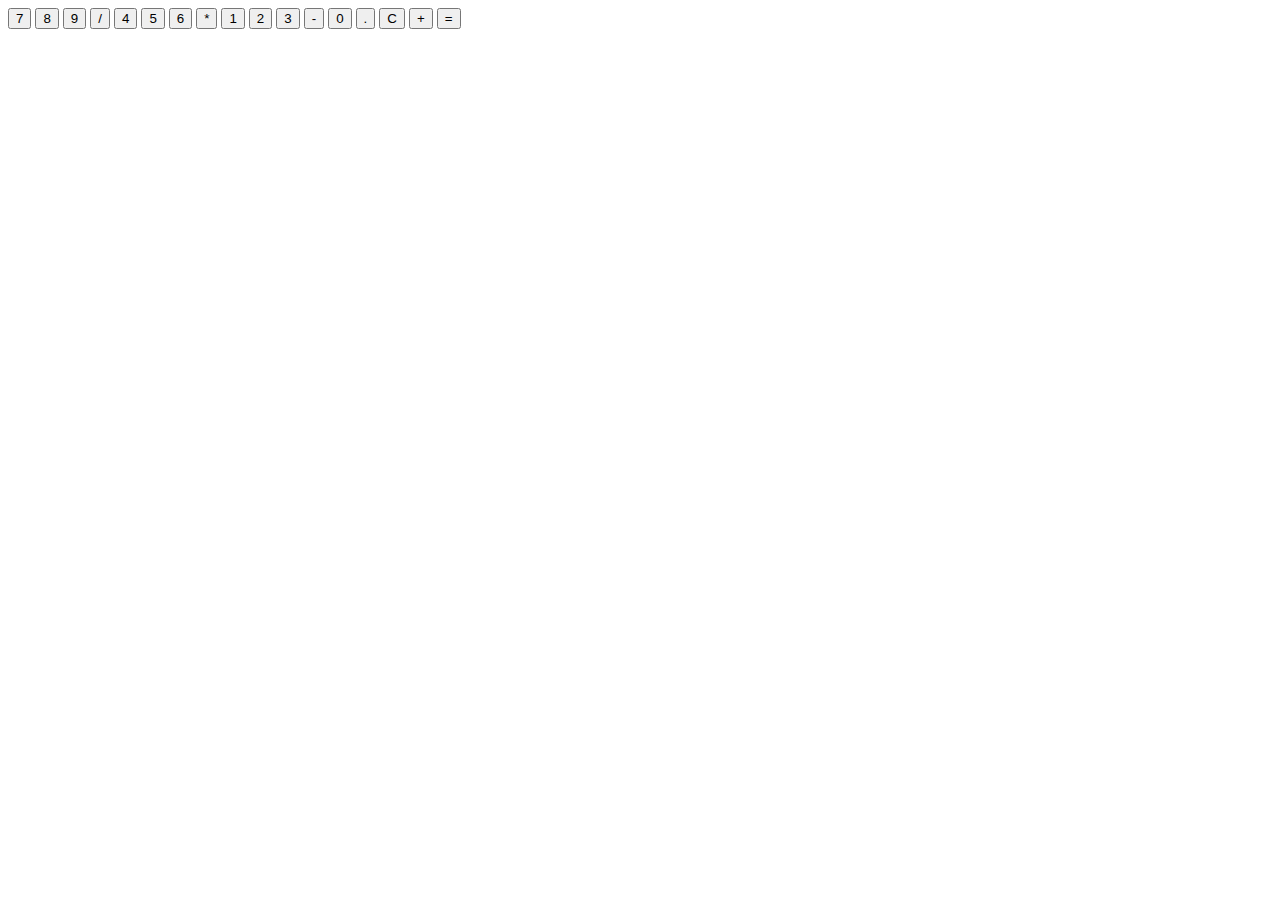
==== home.html @ 44a9f778 "Add files via upload" ====
<!DOCTYPE html>
<html lang="en">
<head>
    <meta charset="UTF-8">
    <meta name="viewport" content="width=device-width, initial-scale=1.0">
    <title>Basic Calculator</title>
    <link rel="stylesheet" href="styles1.css">
</head>
<body>
    <div class="calculator">
        <div class="display" id="display"></div>
        <div class="buttons">
            <button class="btn" data-value="7">7</button>
            <button class="btn" data-value="8">8</button>
            <button class="btn" data-value="9">9</button>
            <button class="btn operator" data-value="/">/</button>

            <button class="btn" data-value="4">4</button>
            <button class="btn" data-value="5">5</button>
            <button class="btn" data-value="6">6</button>
            <button class="btn operator" data-value="*">*</button>

            <button class="btn" data-value="1">1</button>
            <button class="btn" data-value="2">2</button>
            <button class="btn" data-value="3">3</button>
            <button class="btn operator" data-value="-">-</button>

            <button class="btn" data-value="0">0</button>
            <button class="btn" data-value=".">.</button>
            <button class="btn" data-value="C">C</button>
            <button class="btn operator" data-value="+">+</button>

            <button class="btn equals" data-value="=">=</button>
        </div>
    </div>
    <script src="script.js"></script>
</body>
</html>
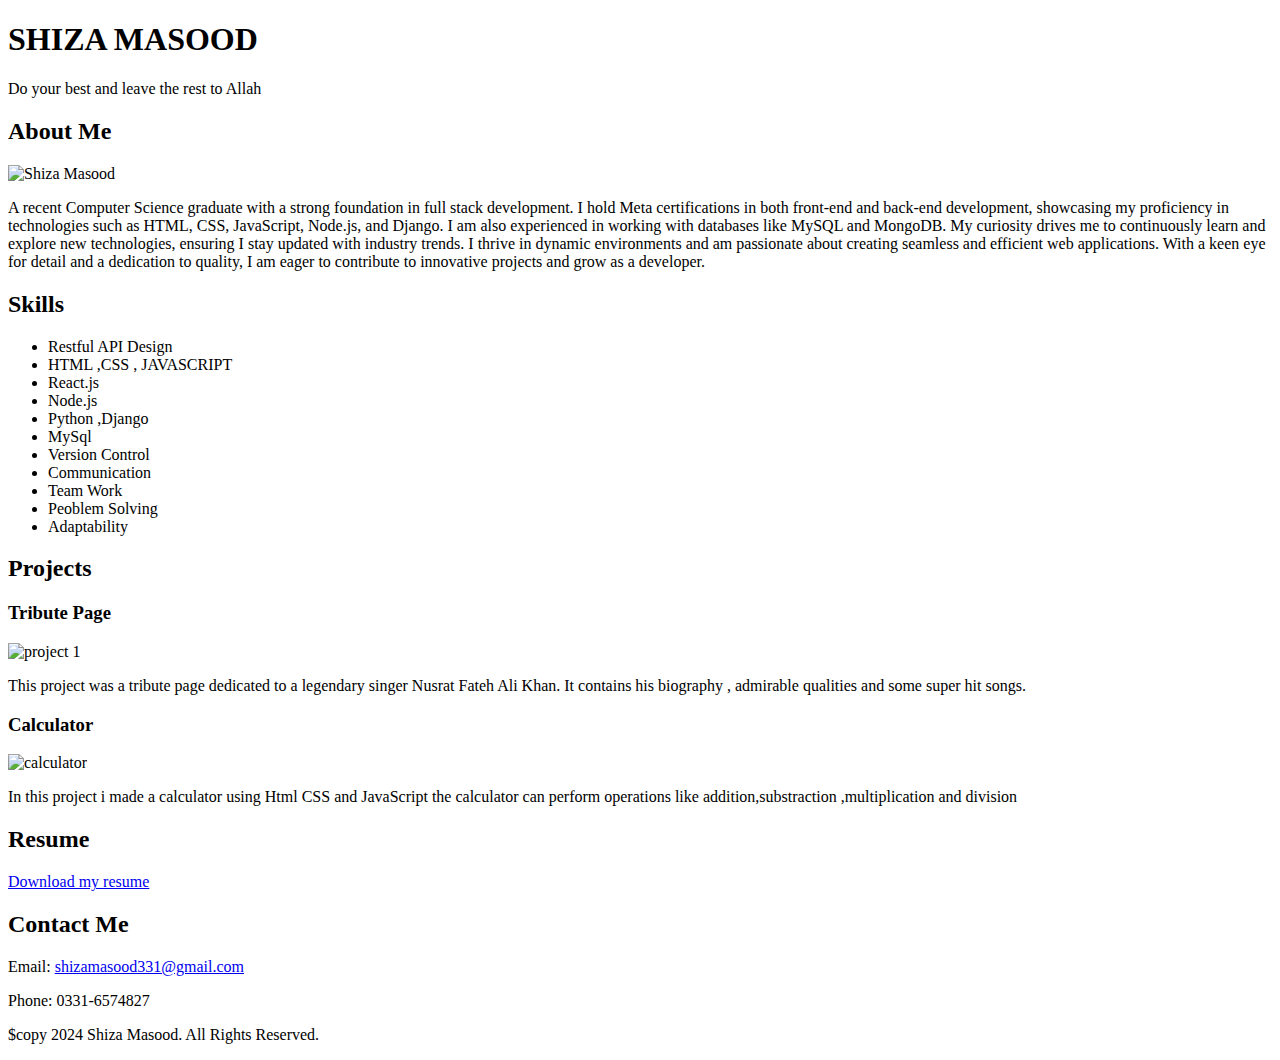
==== commit 1f9342a5: "Add files via upload" ====
--- a/home.html
+++ b/home.html
@@ -1,38 +1,91 @@
 <!DOCTYPE html>
-<html lang="en">
 <head>
     <meta charset="UTF-8">
-    <meta name="viewport" content="width=device-width, initial-scale=1.0">
-    <title>Basic Calculator</title>
-    <link rel="stylesheet" href="styles1.css">
+    <meta name="viewport" content="width=device-width ,initial-scale=1.0">
+    <title> personal portfolio </title>
+    <link rel="stylesheet" href="styles.css">
 </head>
 <body>
-    <div class="calculator">
-        <div class="display" id="display"></div>
-        <div class="buttons">
-            <button class="btn" data-value="7">7</button>
-            <button class="btn" data-value="8">8</button>
-            <button class="btn" data-value="9">9</button>
-            <button class="btn operator" data-value="/">/</button>
+    <header>
+        <div class="container">
+            <h1> SHIZA MASOOD </h1>
+            <p class="tagline"> Do your best and leave the rest to Allah </p>
+        </div>
+    </header>
+    <section id="about">
+        <div class="container">
+            <h2> About Me </h2>
+            <div class="about-content">
+                <img src="" alt="Shiza Masood">
+                <p> A recent Computer Science graduate with a strong foundation in full
+                    stack development. I hold Meta certifications in both front-end and
+                    back-end development, showcasing my proficiency in technologies such
+                    as HTML, CSS, JavaScript, Node.js, and Django. I am also experienced in
+                    working with databases like MySQL and MongoDB. My curiosity drives
+                    me to continuously learn and explore new technologies, ensuring I stay
+                    updated with industry trends. I thrive in dynamic environments and am
+                    passionate about creating seamless and efficient web applications. With
+                    a keen eye for detail and a dedication to quality, I am eager to
+                    contribute to innovative projects and grow as a developer.
+                </p>
+            </div>
+        </div>
+    </section>
+    <section id="skills">
+        <div class="container">
+            <h2>Skills</h2>
+            <ul>
+                <li>Restful API Design</li>
+                <li>HTML ,CSS , JAVASCRIPT</li>
+                <li>React.js</li>
+                <li>Node.js</li>
+                <li>Python ,Django</li>
+                <li>MySql</li>
+                <li>Version Control</li>
+                <li>Communication</li>
+                <li>Team Work</li>
+                <li>Peoblem Solving</li>
+                <li>Adaptability</li>
+            </ul>
 
-            <button class="btn" data-value="4">4</button>
-            <button class="btn" data-value="5">5</button>
-            <button class="btn" data-value="6">6</button>
-            <button class="btn operator" data-value="*">*</button>
-
-            <button class="btn" data-value="1">1</button>
-            <button class="btn" data-value="2">2</button>
-            <button class="btn" data-value="3">3</button>
-            <button class="btn operator" data-value="-">-</button>
-
-            <button class="btn" data-value="0">0</button>
-            <button class="btn" data-value=".">.</button>
-            <button class="btn" data-value="C">C</button>
-            <button class="btn operator" data-value="+">+</button>
-
-            <button class="btn equals" data-value="=">=</button>
         </div>
-    </div>
-    <script src="script.js"></script>
-</body>
-</html>+    </section>
+    <section id="projects">
+        <div class="container">
+            <h2> Projects</h2>
+            <div class="project">
+                <h3> Tribute Page</h3>
+                <img src="tribute.png" alt="project 1">
+                <p> This project was a tribute page dedicated to a legendary singer Nusrat Fateh Ali Khan.
+                    It contains his biography , admirable qualities and some super hit songs.
+                </p>
+            </div>
+            <div class="project">
+                <h3>Calculator</h3>
+                <img src="calculator.png" alt="calculator">
+                <p> In this project i made a calculator using Html CSS and JavaScript
+                    the calculator can perform operations like addition,substraction
+                    ,multiplication and division
+                </p>
+            </div>
+        </div>
+    </section>
+    <section id="resume">
+        <div class="container">
+            <h2>Resume</h2>
+            <a href="file:///C:/Users/User/Downloads/Developer%20Resume.pdf"download>Download my resume</a>
+        </div>
+    </section>
+    <section id="contact">
+        <div class="container">
+            <h2>Contact Me</h2>
+            <p>Email: <a href="mailto:shizamasood331@gmail.com">shizamasood331@gmail.com</a> </p>
+            <p>Phone: 0331-6574827</p>
+        </div>
+    </section>
+    <footer>
+        <div class="container">
+            <p>$copy 2024 Shiza Masood. All Rights Reserved.</p>
+        </div>
+    </footer>
+</body>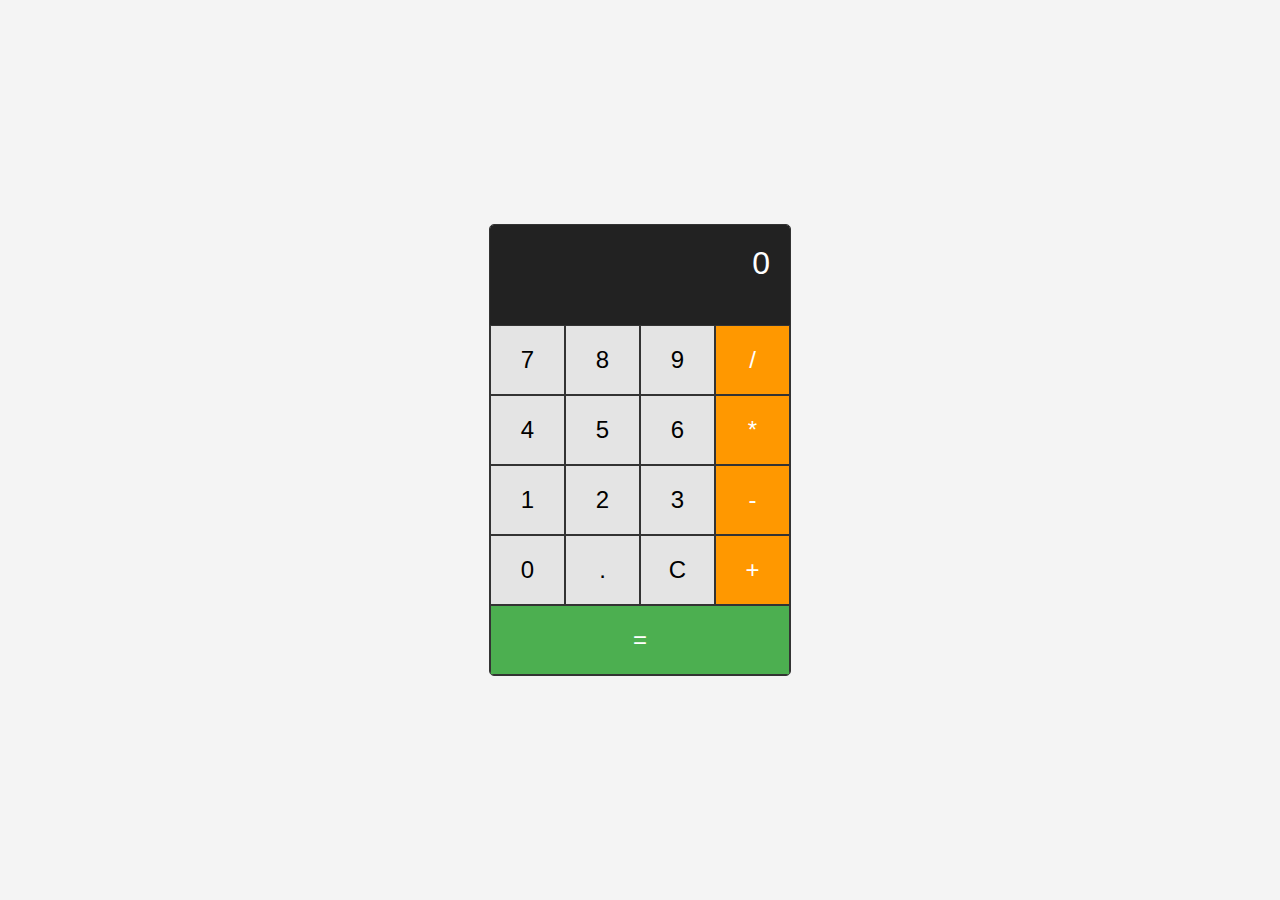
==== commit cbdbd286: "Add files via upload" ====
--- a/home.html
+++ b/home.html
@@ -1,91 +1,38 @@
 <!DOCTYPE html>
+<html lang="en">
 <head>
     <meta charset="UTF-8">
-    <meta name="viewport" content="width=device-width ,initial-scale=1.0">
-    <title> personal portfolio </title>
-    <link rel="stylesheet" href="styles.css">
+    <meta name="viewport" content="width=device-width, initial-scale=1.0">
+    <title>Basic Calculator</title>
+    <link rel="stylesheet" href="styles1.css">
 </head>
 <body>
-    <header>
-        <div class="container">
-            <h1> SHIZA MASOOD </h1>
-            <p class="tagline"> Do your best and leave the rest to Allah </p>
+    <div class="calculator">
+        <div class="display" id="display"></div>
+        <div class="buttons">
+            <button class="btn" data-value="7">7</button>
+            <button class="btn" data-value="8">8</button>
+            <button class="btn" data-value="9">9</button>
+            <button class="btn operator" data-value="/">/</button>
+
+            <button class="btn" data-value="4">4</button>
+            <button class="btn" data-value="5">5</button>
+            <button class="btn" data-value="6">6</button>
+            <button class="btn operator" data-value="*">*</button>
+
+            <button class="btn" data-value="1">1</button>
+            <button class="btn" data-value="2">2</button>
+            <button class="btn" data-value="3">3</button>
+            <button class="btn operator" data-value="-">-</button>
+
+            <button class="btn" data-value="0">0</button>
+            <button class="btn" data-value=".">.</button>
+            <button class="btn" data-value="C">C</button>
+            <button class="btn operator" data-value="+">+</button>
+
+            <button class="btn equals" data-value="=">=</button>
         </div>
-    </header>
-    <section id="about">
-        <div class="container">
-            <h2> About Me </h2>
-            <div class="about-content">
-                <img src="" alt="Shiza Masood">
-                <p> A recent Computer Science graduate with a strong foundation in full
-                    stack development. I hold Meta certifications in both front-end and
-                    back-end development, showcasing my proficiency in technologies such
-                    as HTML, CSS, JavaScript, Node.js, and Django. I am also experienced in
-                    working with databases like MySQL and MongoDB. My curiosity drives
-                    me to continuously learn and explore new technologies, ensuring I stay
-                    updated with industry trends. I thrive in dynamic environments and am
-                    passionate about creating seamless and efficient web applications. With
-                    a keen eye for detail and a dedication to quality, I am eager to
-                    contribute to innovative projects and grow as a developer.
-                </p>
-            </div>
-        </div>
-    </section>
-    <section id="skills">
-        <div class="container">
-            <h2>Skills</h2>
-            <ul>
-                <li>Restful API Design</li>
-                <li>HTML ,CSS , JAVASCRIPT</li>
-                <li>React.js</li>
-                <li>Node.js</li>
-                <li>Python ,Django</li>
-                <li>MySql</li>
-                <li>Version Control</li>
-                <li>Communication</li>
-                <li>Team Work</li>
-                <li>Peoblem Solving</li>
-                <li>Adaptability</li>
-            </ul>
-
-        </div>
-    </section>
-    <section id="projects">
-        <div class="container">
-            <h2> Projects</h2>
-            <div class="project">
-                <h3> Tribute Page</h3>
-                <img src="tribute.png" alt="project 1">
-                <p> This project was a tribute page dedicated to a legendary singer Nusrat Fateh Ali Khan.
-                    It contains his biography , admirable qualities and some super hit songs.
-                </p>
-            </div>
-            <div class="project">
-                <h3>Calculator</h3>
-                <img src="calculator.png" alt="calculator">
-                <p> In this project i made a calculator using Html CSS and JavaScript
-                    the calculator can perform operations like addition,substraction
-                    ,multiplication and division
-                </p>
-            </div>
-        </div>
-    </section>
-    <section id="resume">
-        <div class="container">
-            <h2>Resume</h2>
-            <a href="file:///C:/Users/User/Downloads/Developer%20Resume.pdf"download>Download my resume</a>
-        </div>
-    </section>
-    <section id="contact">
-        <div class="container">
-            <h2>Contact Me</h2>
-            <p>Email: <a href="mailto:shizamasood331@gmail.com">shizamasood331@gmail.com</a> </p>
-            <p>Phone: 0331-6574827</p>
-        </div>
-    </section>
-    <footer>
-        <div class="container">
-            <p>$copy 2024 Shiza Masood. All Rights Reserved.</p>
-        </div>
-    </footer>
-</body>+    </div>
+    <script src="script.js"></script>
+</body>
+</html>--- a/styles1.css
+++ b/styles1.css
@@ -0,0 +1,62 @@
+body {
+    font-family: Arial, sans-serif;
+    display: flex;
+    justify-content: center;
+    align-items: center;
+    height: 100vh;
+    margin: 0;
+    background-color: #f4f4f4;
+}
+
+.calculator {
+    border: 1px solid #333;
+    border-radius: 5px;
+    overflow: hidden;
+    width: 300px;
+}
+
+.display {
+    background-color: #222;
+    color: #fff;
+    text-align: right;
+    padding: 20px;
+    font-size: 2rem;
+    height: 60px;
+}
+
+.buttons {
+    display: grid;
+    grid-template-columns: repeat(4, 1fr);
+}
+
+.btn {
+    border: 1px solid #333;
+    padding: 20px;
+    font-size: 1.5rem;
+    cursor: pointer;
+    background-color: #e4e4e4;
+    text-align: center;
+}
+
+.btn.operator {
+    background-color: #ff9800;
+    color: white;
+}
+
+.btn.equals {
+    background-color: #4caf50;
+    color: white;
+    grid-column: span 4;
+}
+
+.btn:hover {
+    background-color: #ccc;
+}
+
+.btn.operator:hover {
+    background-color: #ff5722;
+}
+
+.btn.equals:hover {
+    background-color: #45a049;
+}